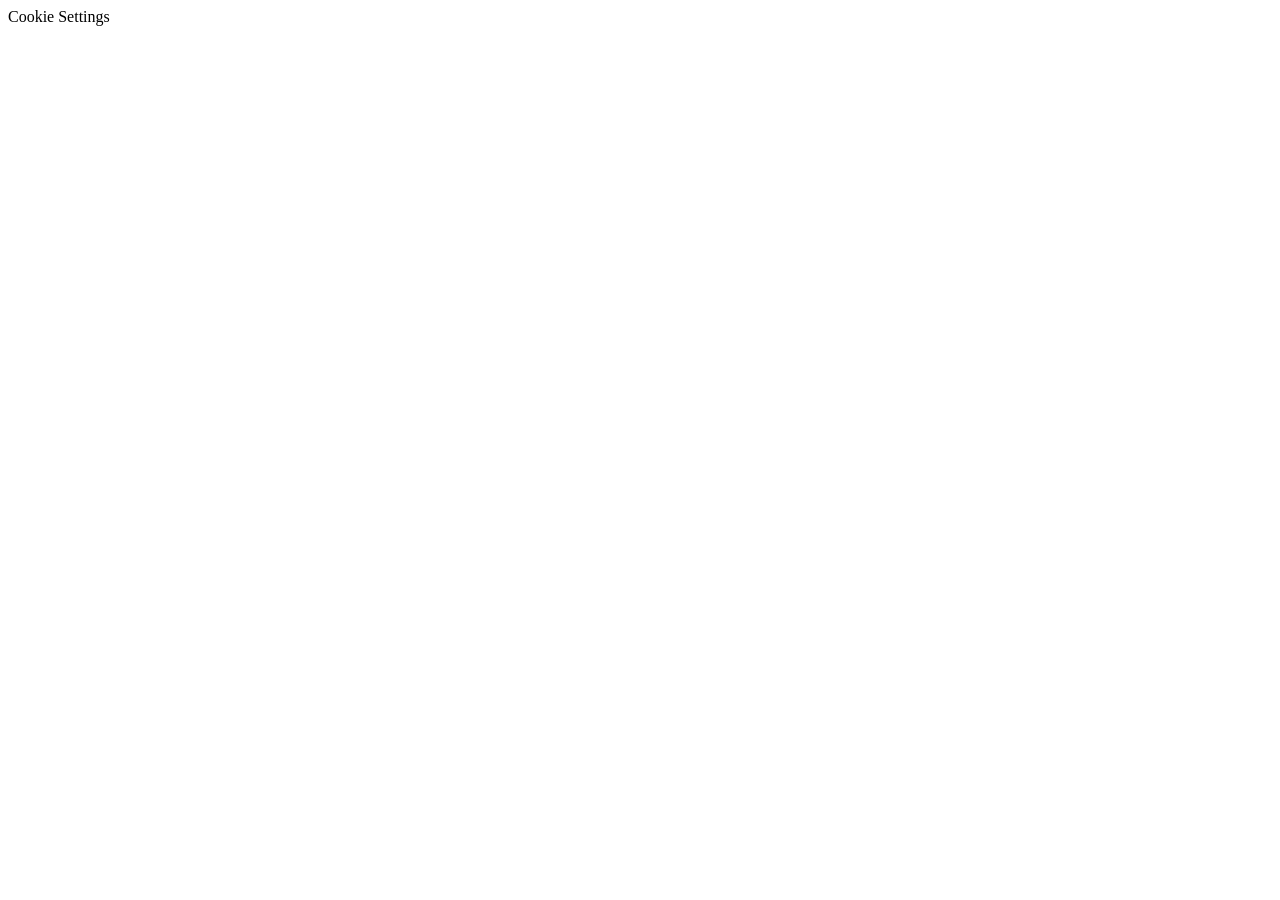
==== index.html @ 814cd93b "Update index.html" ====
<!DOCTYPE html>
<html>

<head>
  <title>My Website</title>


<script src="https://kawach-staging-images.s3.ap-south-1.amazonaws.com/cookie_banner/v3.0.0.js"
        data-site="awrkBIOYDvQ306B9sYehBJVbPZi75LH9fRwWHmqQaQjS2uFo07r6BsNPd7KOif6aBUl0A32lS6C9uPaVSJkQtg=="
        data-api="http://localhost:4571"></script>
</head>

<body>
  <!-- Website content -->
  <div id="kawach_cookie_settings_slot">Cookie Settings</div>
</body>

</html>
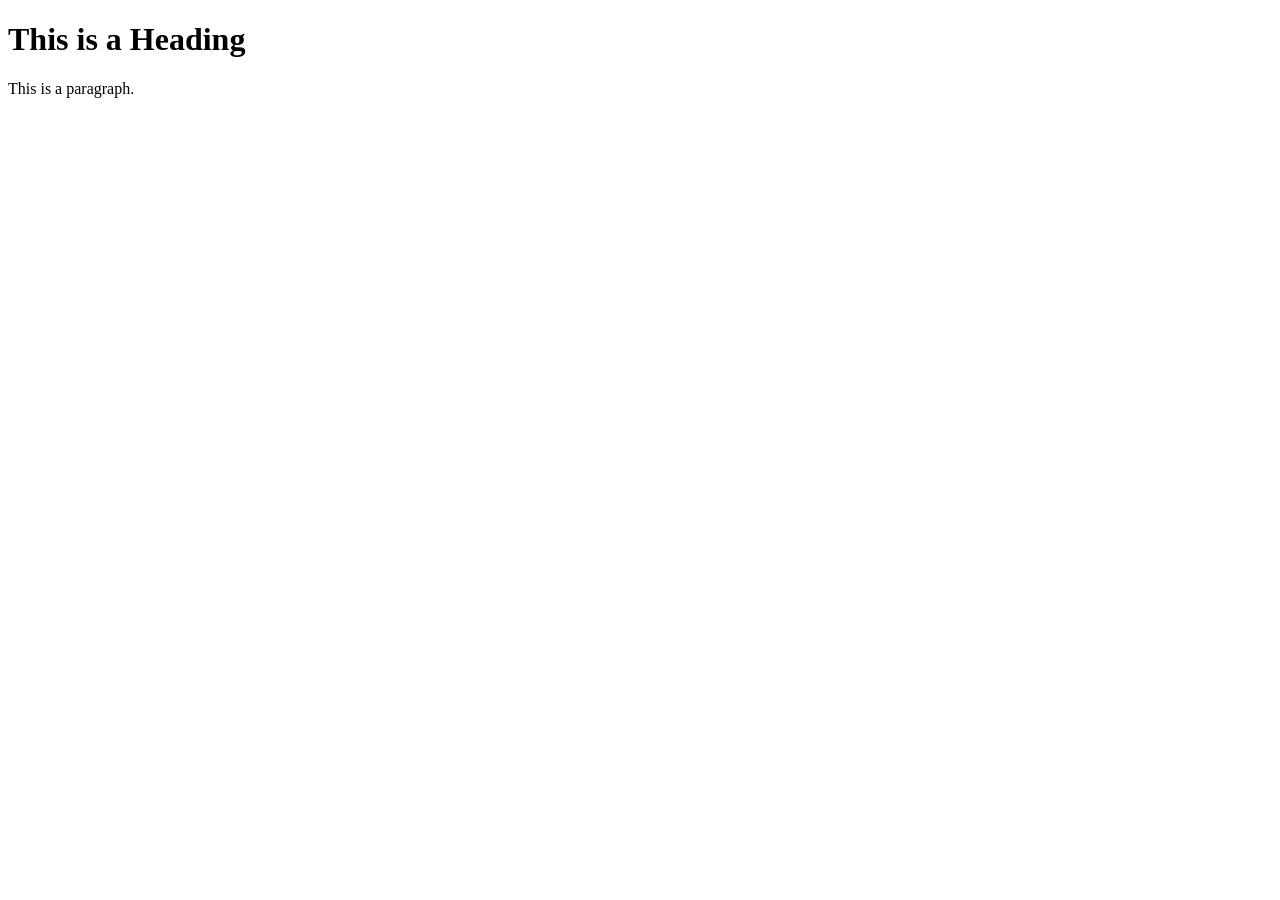
==== commit 04fa3b36: "Update Nov 3 index.html" ====
--- a/index.html
+++ b/index.html
@@ -1,18 +1,15 @@
 <!DOCTYPE html>
 <html>
+<head>
+<title>Page Title</title>
+</head>
+<body>
 
-<head>
-  <title>My Website</title>
+<h1>This is a Heading</h1>
+<p>This is a paragraph.</p>
 
-
-<script src="https://kawach-staging-images.s3.ap-south-1.amazonaws.com/cookie_banner/v3.0.0.js"
+</body>
+<script src="https://kawach-dev-images.s3.ap-south-1.amazonaws.com/cookie_banner/v3.0.0.js"
         data-site="awrkBIOYDvQ306B9sYehBJVbPZi75LH9fRwWHmqQaQjS2uFo07r6BsNPd7KOif6aBUl0A32lS6C9uPaVSJkQtg=="
         data-api="http://localhost:4571"></script>
-</head>
-
-<body>
-  <!-- Website content -->
-  <div id="kawach_cookie_settings_slot">Cookie Settings</div>
-</body>
-
 </html>
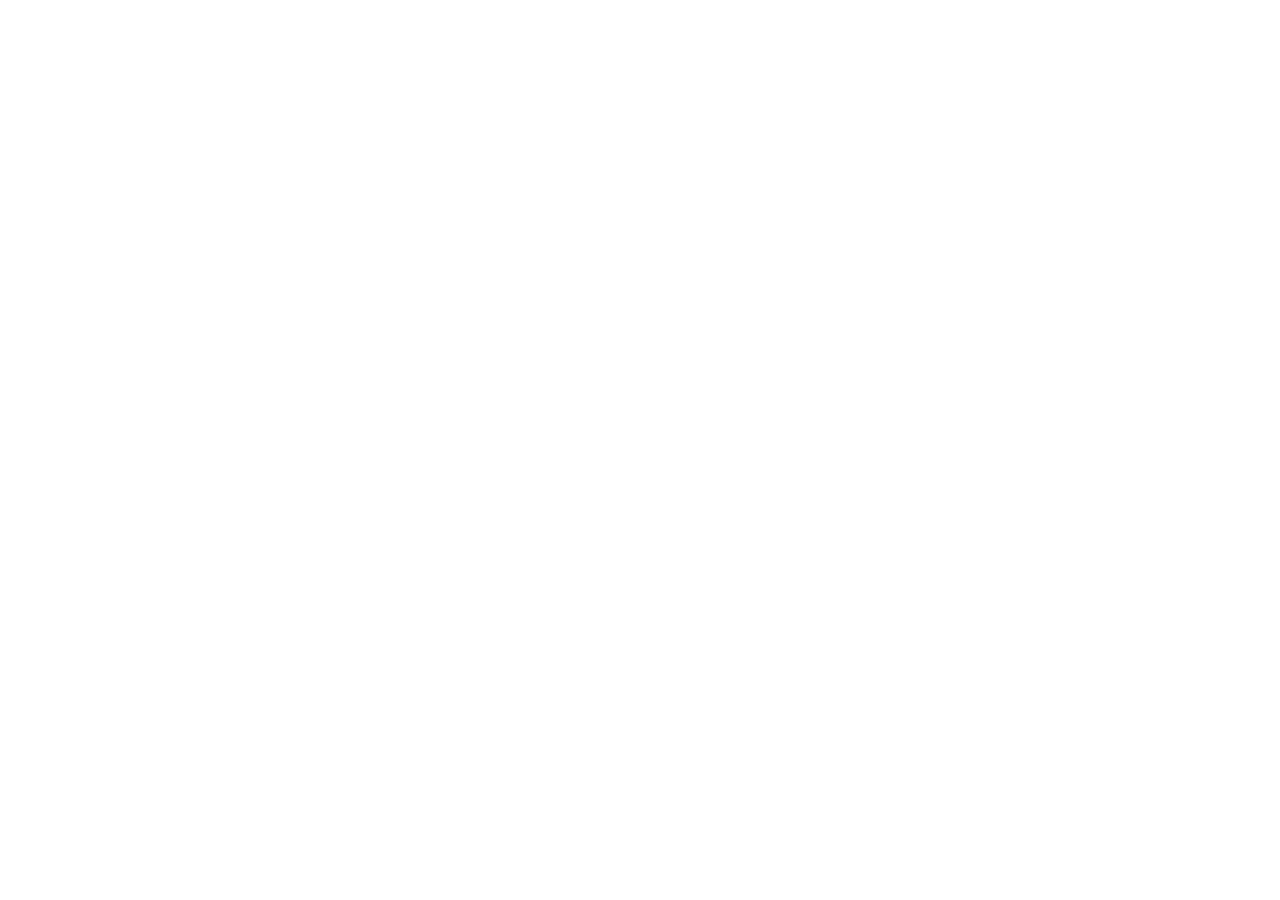
==== commit e1d72100: "Update index.html" ====
--- a/index.html
+++ b/index.html
@@ -1,15 +1,16 @@
+
 <!DOCTYPE html>
 <html>
 <head>
-<title>Page Title</title>
+  <title>My Website</title>
+
+  <!-- Paste Kawach Config object(JS) HERE -->
+  <script src="https://kawach-staging-images.s3.ap-south-1.amazonaws.com/cookie_banner/v1.0.0.js"
+        data-site="awrkBIOYDvQ306B9sYehBJVbPZi75LH9fRwWHmqQaQjS2uFo07r6BsNPd7KOif6aBUl0A32lS6C9uPaVSJkQtg=="
+        data-api="https://staging.kawach.ai"></script>
+
 </head>
 <body>
-
-<h1>This is a Heading</h1>
-<p>This is a paragraph.</p>
-
+  <!-- Website content -->
 </body>
-<script src="https://kawach-dev-images.s3.ap-south-1.amazonaws.com/cookie_banner/v3.0.0.js"
-        data-site="awrkBIOYDvQ306B9sYehBJVbPZi75LH9fRwWHmqQaQjS2uFo07r6BsNPd7KOif6aBUl0A32lS6C9uPaVSJkQtg=="
-        data-api="http://localhost:4571"></script>
 </html>
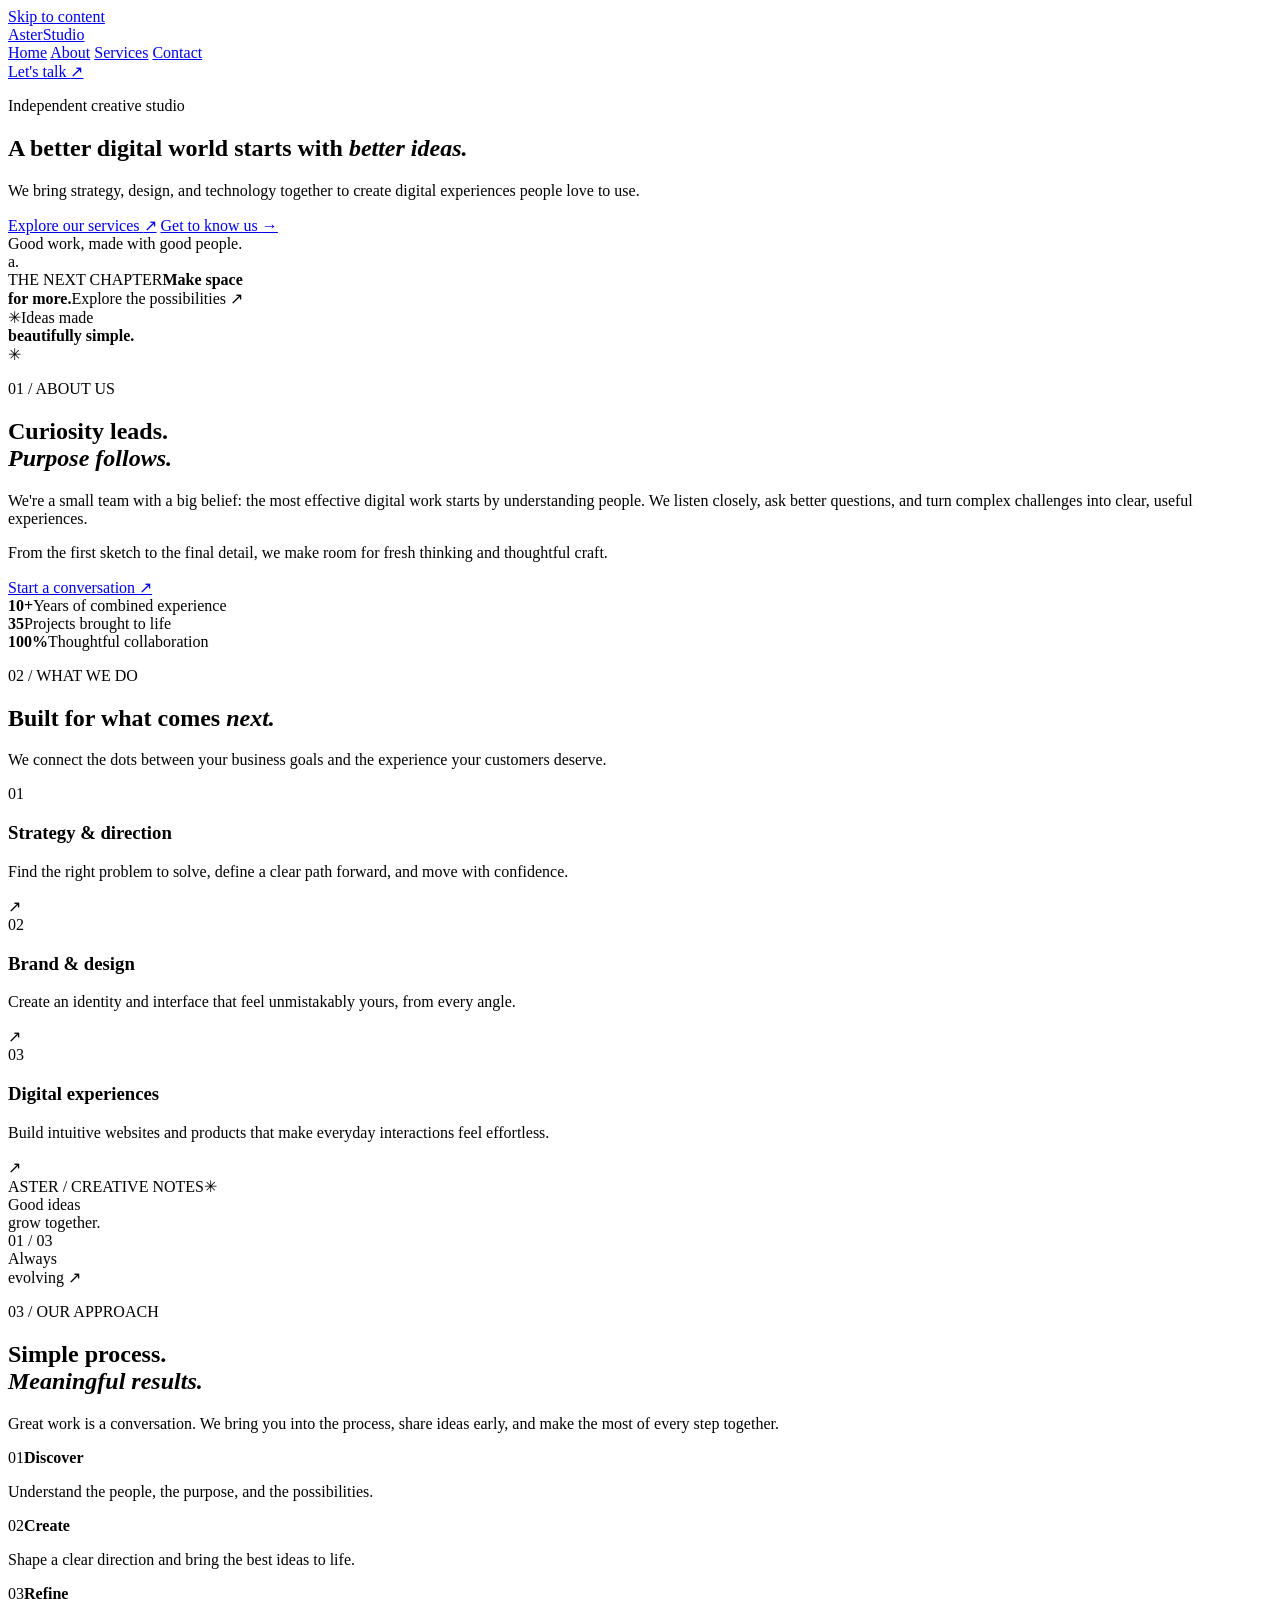
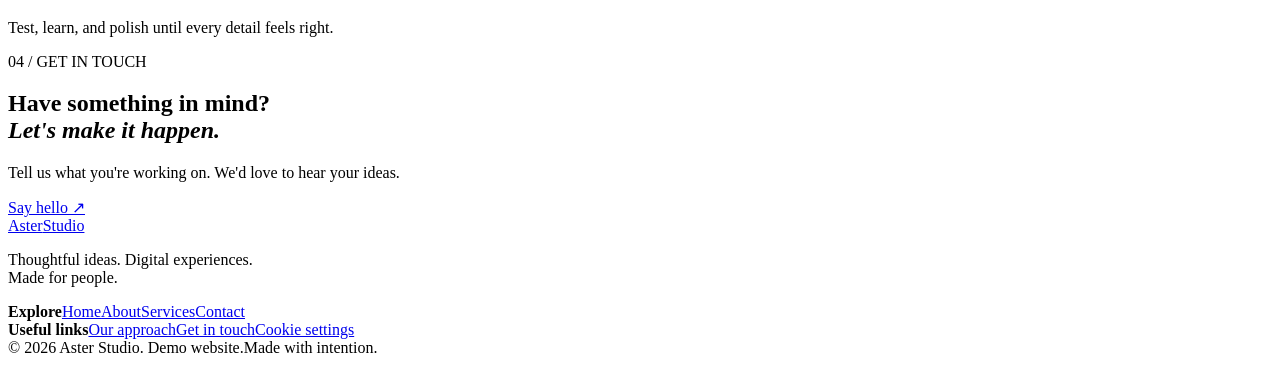
==== commit 646c0454: "Update index.html" ====
--- a/index.html
+++ b/index.html
@@ -1,16 +1,319 @@
-
-<!DOCTYPE html>
-<html>
-<head>
-  <title>My Website</title>
-
-  <!-- Paste Kawach Config object(JS) HERE -->
-  <script src="https://kawach-staging-images.s3.ap-south-1.amazonaws.com/cookie_banner/v1.0.0.js"
-        data-site="awrkBIOYDvQ306B9sYehBJVbPZi75LH9fRwWHmqQaQjS2uFo07r6BsNPd7KOif6aBUl0A32lS6C9uPaVSJkQtg=="
-        data-api="https://staging.kawach.ai"></script>
-
-</head>
-<body>
-  <!-- Website content -->
-</body>
+<!doctype html>
+<html lang="en">
+  <head>
+    <meta charset="UTF-8" />
+    <meta name="viewport" content="width=device-width, initial-scale=1.0" />
+    <meta name="theme-color" content="#172f2a" />
+    <meta
+      name="description"
+      content="Aster Studio creates thoughtful digital experiences for ambitious teams."
+    />
+    <title>Aster Studio — Thoughtful digital experiences</title>
+    <link rel="icon" type="image/svg+xml" href="favicon.svg" />
+    <link rel="stylesheet" href="styles.css" />
+
+    <script>
+      window.kawach_cookie_banner_config = {
+        token:
+          "sICOD8fF15f-H_o6Kz3Iea1KBdVwFSuUflV-4g0FsD8r7F7fYZzbEQWOCKsHsEnMw0hMZkk0aUbfMx8PZ4xxXw==",
+        bannerTitle: "We value your privacy",
+        bannerDescription: "We use cookies to improve your experience.",
+        privacyUrl: null,
+        endpoint: "https://in.kawach.ai/api/cookie_consent",
+        consentExpiryDays: 365,
+        categories: ["NECESSARY", "ANALYTICS", "MARKETING", "FUNCTIONAL"],
+        consentVersion: 1,
+        customStyle: {
+          bannerBgColor: "#FFFFFF",
+          primaryColor: "#155265",
+          secondaryColor: "#F8F9FA",
+          textColor: "#212529",
+        },
+      };
+    </script>
+    <script src="https://kawach-prod-ind-images.s3.ap-south-1.amazonaws.com/cookie_banner/v2.0.0.js"></script>
+  </head>
+  <body>
+    <a class="skip-link" href="#main">Skip to content</a>
+
+    <header class="site-header">
+      <div class="container header-inner">
+        <a class="brand" href="#home" aria-label="Aster Studio home">
+          <span class="brand-mark" aria-hidden="true"
+            ><span></span><span></span><span></span><span></span
+          ></span>
+          <span>Aster<span class="brand-light">Studio</span></span>
+        </a>
+        <nav aria-label="Main navigation">
+          <a href="#home">Home</a>
+          <a href="#about">About</a>
+          <a href="#services">Services</a>
+          <a href="#contact">Contact</a>
+        </nav>
+        <a class="header-cta" href="#contact"
+          >Let's talk <span aria-hidden="true">↗</span></a
+        >
+      </div>
+    </header>
+
+    <main id="main">
+      <section class="hero" id="home" aria-labelledby="hero-title">
+        <div class="container hero-grid">
+          <div class="hero-copy">
+            <p class="eyebrow">
+              <span class="eyebrow-line"></span> Independent creative studio
+            </p>
+            <h1 id="hero-title">
+              A better digital world starts with <em>better ideas.</em>
+            </h1>
+            <p class="hero-description">
+              We bring strategy, design, and technology together to create
+              digital experiences people love to use.
+            </p>
+            <div class="hero-actions">
+              <a class="button button-primary" href="#services"
+                >Explore our services <span aria-hidden="true">↗</span></a
+              >
+              <a class="text-link" href="#about"
+                >Get to know us <span aria-hidden="true">→</span></a
+              >
+            </div>
+            <div class="hero-proof">
+              <span class="proof-dots" aria-hidden="true"
+                ><i></i><i></i><i></i></span
+              ><span>Good work, made with good people.</span>
+            </div>
+          </div>
+          <div
+            class="hero-art"
+            role="img"
+            aria-label="Abstract illustration of a modern digital workspace"
+          >
+            <div class="art-orbit art-orbit-one"></div>
+            <div class="art-orbit art-orbit-two"></div>
+            <div class="art-panel">
+              <div class="art-panel-top">
+                <span class="art-panel-logo">a<span>.</span></span
+                ><span class="art-menu"><i></i><i></i></span>
+              </div>
+              <div class="art-panel-content">
+                <span class="art-tiny-label">THE NEXT CHAPTER</span
+                ><strong>Make space<br />for more.</strong
+                ><span class="art-pill"
+                  >Explore the possibilities
+                  <span aria-hidden="true">↗</span></span
+                >
+              </div>
+              <div class="art-sun"></div>
+              <div class="art-hill art-hill-back"></div>
+              <div class="art-hill art-hill-front"></div>
+            </div>
+            <div class="art-note">
+              <span class="note-icon" aria-hidden="true">✳</span
+              ><span>Ideas made<br /><strong>beautifully simple.</strong></span>
+            </div>
+            <div class="art-spark" aria-hidden="true">✳</div>
+          </div>
+        </div>
+      </section>
+
+      <section
+        class="intro section-pad"
+        id="about"
+        aria-labelledby="about-title"
+      >
+        <div class="container intro-grid">
+          <div>
+            <p class="section-label">01 / ABOUT US</p>
+            <h2 id="about-title">
+              Curiosity leads.<br /><em>Purpose follows.</em>
+            </h2>
+          </div>
+          <div class="intro-body">
+            <p>
+              We're a small team with a big belief: the most effective digital
+              work starts by understanding people. We listen closely, ask better
+              questions, and turn complex challenges into clear, useful
+              experiences.
+            </p>
+            <p>
+              From the first sketch to the final detail, we make room for fresh
+              thinking and thoughtful craft.
+            </p>
+            <a class="inline-link" href="#contact"
+              >Start a conversation <span aria-hidden="true">↗</span></a
+            >
+          </div>
+        </div>
+        <div class="container stats-row" aria-label="Studio highlights">
+          <div>
+            <strong>10+</strong><span>Years of combined experience</span>
+          </div>
+          <div><strong>35</strong><span>Projects brought to life</span></div>
+          <div><strong>100%</strong><span>Thoughtful collaboration</span></div>
+        </div>
+      </section>
+
+      <section
+        class="services section-pad"
+        id="services"
+        aria-labelledby="services-title"
+      >
+        <div class="container">
+          <div class="section-heading">
+            <div>
+              <p class="section-label">02 / WHAT WE DO</p>
+              <h2 id="services-title">Built for what comes <em>next.</em></h2>
+            </div>
+            <p>
+              We connect the dots between your business goals and the experience
+              your customers deserve.
+            </p>
+          </div>
+          <div class="service-grid">
+            <article class="service-card">
+              <div class="service-icon strategy-icon" aria-hidden="true">
+                <span></span><span></span><span></span>
+              </div>
+              <span class="service-number">01</span>
+              <h3>Strategy &amp; direction</h3>
+              <p>
+                Find the right problem to solve, define a clear path forward,
+                and move with confidence.
+              </p>
+              <span class="card-arrow" aria-hidden="true">↗</span>
+            </article>
+            <article class="service-card">
+              <div class="service-icon design-icon" aria-hidden="true">
+                <span></span><span></span>
+              </div>
+              <span class="service-number">02</span>
+              <h3>Brand &amp; design</h3>
+              <p>
+                Create an identity and interface that feel unmistakably yours,
+                from every angle.
+              </p>
+              <span class="card-arrow" aria-hidden="true">↗</span>
+            </article>
+            <article class="service-card">
+              <div class="service-icon digital-icon" aria-hidden="true">
+                <span></span><span></span><span></span>
+              </div>
+              <span class="service-number">03</span>
+              <h3>Digital experiences</h3>
+              <p>
+                Build intuitive websites and products that make everyday
+                interactions feel effortless.
+              </p>
+              <span class="card-arrow" aria-hidden="true">↗</span>
+            </article>
+          </div>
+        </div>
+      </section>
+
+      <section class="feature section-pad" aria-labelledby="feature-title">
+        <div class="container feature-grid">
+          <div
+            class="feature-visual"
+            role="img"
+            aria-label="Illustration of a creative project board with color samples and layout concepts"
+          >
+            <div class="feature-circle"></div>
+            <div class="feature-board">
+              <div class="board-top">
+                <span>ASTER / CREATIVE NOTES</span><span>✳</span>
+              </div>
+              <div class="board-heading">
+                Good ideas<br />grow together<span>.</span>
+              </div>
+              <div class="board-bottom">
+                <span class="swatch swatch-one"></span
+                ><span class="swatch swatch-two"></span
+                ><span class="swatch swatch-three"></span
+                ><span class="swatch swatch-four"></span
+                ><span class="board-number">01 / 03</span>
+              </div>
+            </div>
+            <div class="feature-sticker">Always<br />evolving ↗</div>
+          </div>
+          <div class="feature-copy">
+            <p class="section-label">03 / OUR APPROACH</p>
+            <h2 id="feature-title">
+              Simple process.<br /><em>Meaningful results.</em>
+            </h2>
+            <p>
+              Great work is a conversation. We bring you into the process, share
+              ideas early, and make the most of every step together.
+            </p>
+            <div class="feature-steps">
+              <div>
+                <span>01</span><strong>Discover</strong>
+                <p>
+                  Understand the people, the purpose, and the possibilities.
+                </p>
+              </div>
+              <div>
+                <span>02</span><strong>Create</strong>
+                <p>Shape a clear direction and bring the best ideas to life.</p>
+              </div>
+              <div>
+                <span>03</span><strong>Refine</strong>
+                <p>Test, learn, and polish until every detail feels right.</p>
+              </div>
+            </div>
+          </div>
+        </div>
+      </section>
+
+      <section
+        class="contact section-pad"
+        id="contact"
+        aria-labelledby="contact-title"
+      >
+        <div class="container contact-inner">
+          <div>
+            <p class="section-label">04 / GET IN TOUCH</p>
+            <h2 id="contact-title">
+              Have something in mind?<br /><em>Let's make it happen.</em>
+            </h2>
+            <p>Tell us what you're working on. We'd love to hear your ideas.</p>
+          </div>
+          <a
+            class="button button-light"
+            href="mailto:hello@asterstudio.example?subject=Hello%20Aster%20Studio"
+            >Say hello <span aria-hidden="true">↗</span></a
+          >
+        </div>
+      </section>
+    </main>
+
+    <footer class="site-footer">
+      <div class="container footer-top">
+        <div>
+          <a class="brand footer-brand" href="#home"
+            ><span class="brand-mark" aria-hidden="true"
+              ><span></span><span></span><span></span><span></span></span
+            ><span>Aster<span class="brand-light">Studio</span></span></a
+          >
+          <p>Thoughtful ideas. Digital experiences.<br />Made for people.</p>
+        </div>
+        <div class="footer-links">
+          <div>
+            <strong>Explore</strong><a href="#home">Home</a
+            ><a href="#about">About</a><a href="#services">Services</a
+            ><a href="#contact">Contact</a>
+          </div>
+          <div>
+            <strong>Useful links</strong><a href="#about">Our approach</a
+            ><a href="#contact">Get in touch</a
+            ><a href="#" id="kawach_cookie_settings_slot">Cookie settings</a>
+          </div>
+        </div>
+      </div>
+      <div class="container footer-bottom">
+        <span>© 2026 Aster Studio. Demo website.</span
+        ><span>Made with intention.</span>
+      </div>
+    </footer>
+  </body>
 </html>
